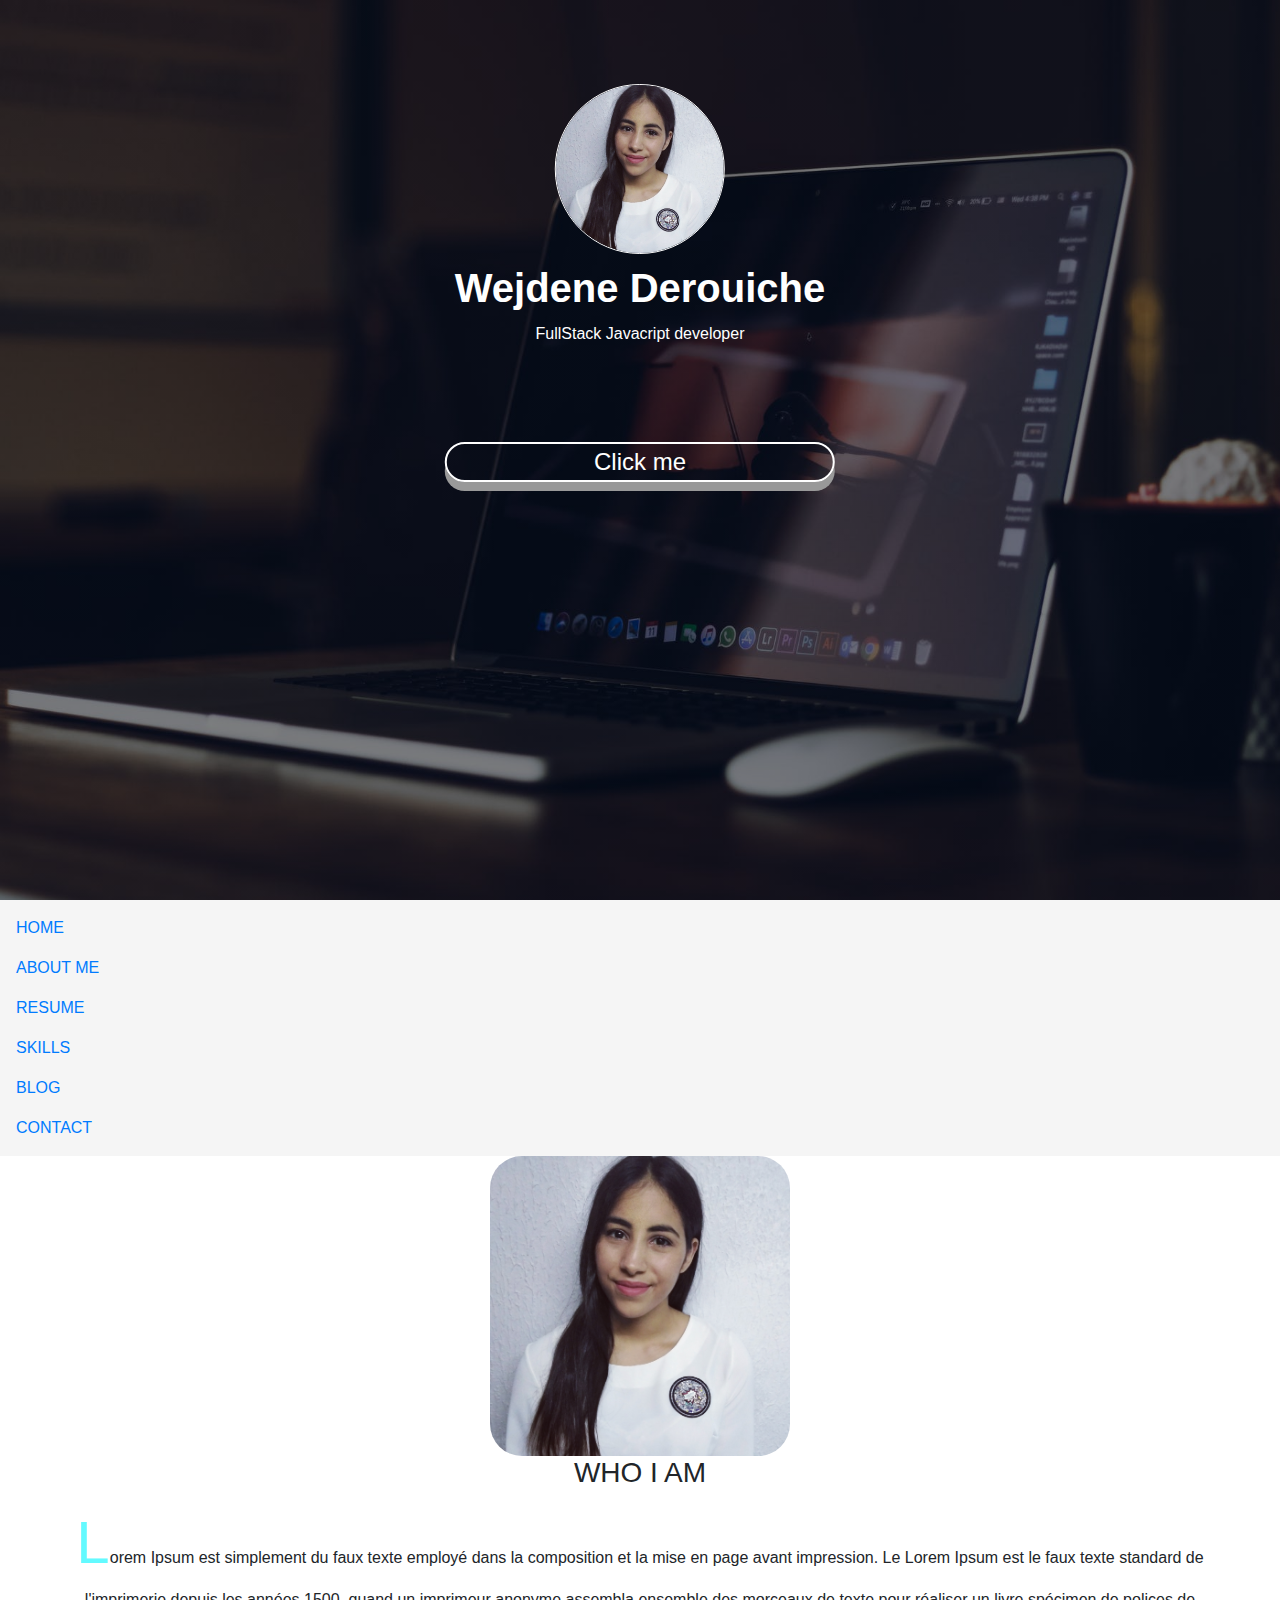
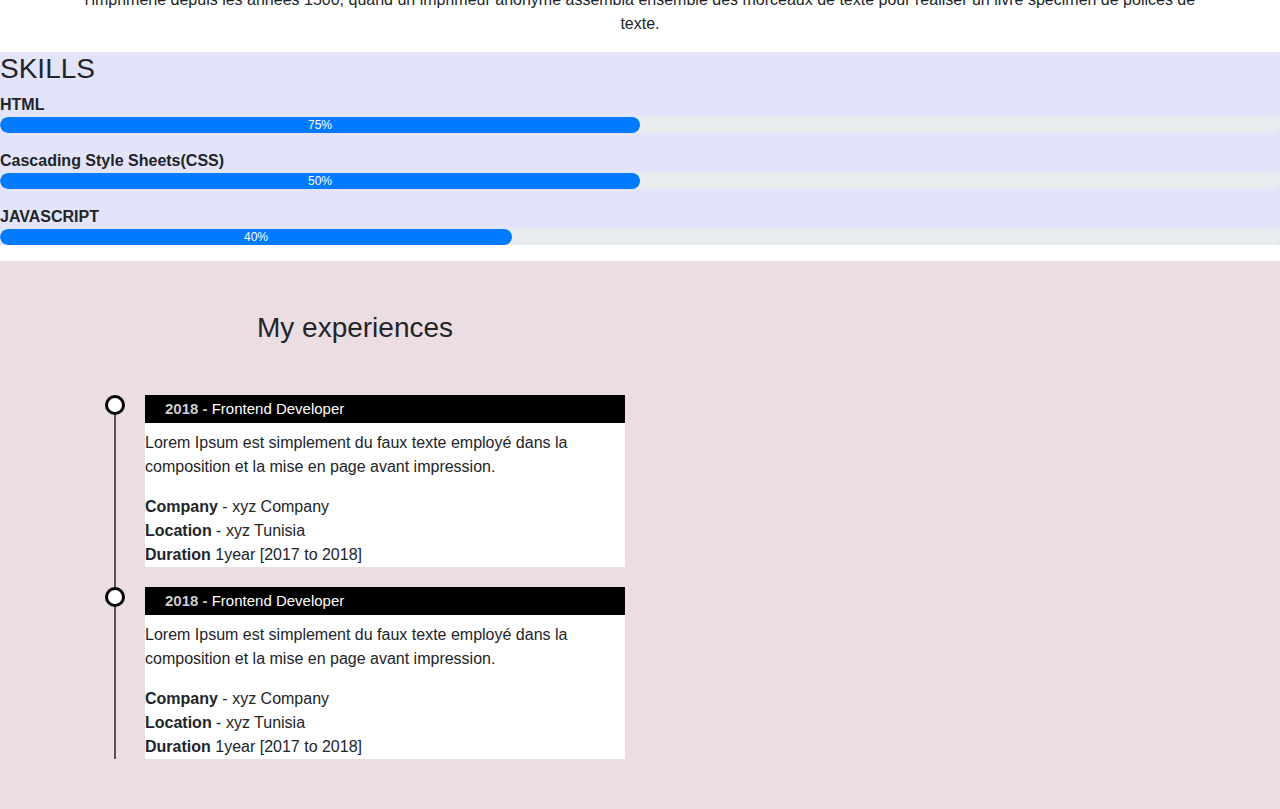
==== index.html @ 1becd013 "rectifying colors" ====
<!DOCTYPE html>
<html>

<head>

    <title>My portfolio</title>
    <link rel="stylesheet" href="styles.css" />
    <link rel="stylesheet" href="https://stackpath.bootstrapcdn.com/bootstrap/4.3.1/css/bootstrap.min.css"
        integrity="sha384-ggOyR0iXCbMQv3Xipma34MD+dH/1fQ784/j6cY/iJTQUOhcWr7x9JvoRxT2MZw1T" crossorigin="anonymous">
    <script src="https://code.jquery.com/jquery-3.3.1.slim.min.js"
        integrity="sha384-q8i/X+965DzO0rT7abK41JStQIAqVgRVzpbzo5smXKp4YfRvH+8abtTE1Pi6jizo"
        crossorigin="anonymous"></script>
    <script src="https://cdnjs.cloudflare.com/ajax/libs/popper.js/1.14.7/umd/popper.min.js"
        integrity="sha384-UO2eT0CpHqdSJQ6hJty5KVphtPhzWj9WO1clHTMGa3JDZwrnQq4sF86dIHNDz0W1"
        crossorigin="anonymous"></script>
    <script src="https://stackpath.bootstrapcdn.com/bootstrap/4.3.1/js/bootstrap.min.js"
        integrity="sha384-JjSmVgyd0p3pXB1rRibZUAYoIIy6OrQ6VrjIEaFf/nJGzIxFDsf4x0xIM+B07jRM"
        crossorigin="anonymous"></script>
    <link rel="stylshher" href="https://stackpath.bootstrapcdn.com/font-awesome/4.7.0/css/font-awesome.min.css">
</head>

<body>
    <section id="header">
        <div class="bg-opacity">
            <div class="content">
                <div class="container text-center">
                    <div class="user-box">
                        <img alt="" src="img/pic.jpg">
                        <h1 style="text-align:center">Wejdene Derouiche</h1>
                        <p style="text-align:center">FullStack Javacript developer</p>
                        <div class="scroll-btn">Click me
                            <div class="scroll-bar"><a href=""> <span> </span> </a></div>
                        </div>
                    </div>
                </div>
            </div>
        </div>
    </section>

    <section id="info-section">
        <div class="nav-bar">
            <nav class="navbar navbar_expand_lg">
                <i class="fa fa-bars"></i>
                <div class="navbar-collapse" id="navbarNav">
                    <ul class="navbar-nav">
                        <li class="nav-item ml_auto">
                            <a class="nav-link" href="#">HOME</a>
                        </li>
                        <li class="nav-item">
                            <a class="nav-link" href="#">ABOUT ME</a>
                        </li>
                        <li class="nav-item">
                            <a class="nav-link" href="#">RESUME</a>
                        </li>
                        <li class="nav-item">
                            <a class="nav-link" href="#">SKILLS</a>
                        </li>
                        <li class="nav-item">
                            <a class="nav-link" href="#">BLOG</a>
                        </li>
                        <li class="navbar-item">
                            <a class="nav-link" href="#">CONTACT</a>
                        </li>
                    </ul>
                </div>
            </nav>
        </div>
        <div class="About container" id="about">
            <div class="row">
                <div class="col-md-9n text-center">
                    <img src="img/pic.jpg" class="profile-img">
                    <h3>WHO I AM</h3>
                    <p id="sp"> Lorem Ipsum est simplement du faux texte employé dans la composition et la mise en page
                        avant impression.
                        Le Lorem Ipsum est le faux texte standard de l'imprimerie depuis les années 1500,
                        quand un imprimeur anonyme assembla ensemble des morceaux de texte pour réaliser un livre
                        spécimen de polices de texte.
                    </p>
                </div>
            </div>
        </div>
    </section>
    <div class="skills-bar">
        <h3>SKILLS</h3>
        <p>HTML</p>
        <div class="progress">
            <div class="progress-bar" style="width: 50%">75%</div>
        </div>
        <p>Cascading Style Sheets(CSS)</p>
        <div class="progress">
            <div class="progress-bar" style="width: 50%">50%</div>
        </div>
        <p>JAVASCRIPT</p>
        <div class="progress">
            <div class="progress-bar" style="width: 40%">40%</div>
        </div>
    </div>
    <div class="resume" id="resume">
        <div class="container">
            <div class="row">
                <div class="col-md-6">
                    <h3 class="text-center">My experiences</h3>
                    <ul class="timeline">
                        <li>
                            <h4><span>2018 - </span>Frontend Developer
                            </h4>
                            <p> Lorem Ipsum est simplement du faux texte employé dans la composition et la mise en page
                                avant impression.</p>
                            <b>Company</b> - xyz Company <br>
                            <b>Location</b> - xyz Tunisia <br>
                            <b>Duration</b> 1year [2017 to 2018]
                        </li>
                        <li>
                            <h4><span>2018 - </span>Frontend Developer</h4>
                            <p> Lorem Ipsum est simplement du faux texte employé dans la composition et la mise en page
                                avant impression.</p>
                            <b>Company</b> - xyz Company <br>
                            <b>Location</b> - xyz Tunisia <br>
                            <b>Duration</b> 1year [2017 to 2018]
                        </li>
                    </ul>
                </div>
            </div>
        </div>
    </div>
</body>

</html>
---- styles.css ----
body{
  margin: 0;
  padding: 0;
  font-family: sans-serif;
}
#header{
height:100vh;
background: linear-gradient(rgba(0,0,0,0.5), rgba(0,0,0,0.5)), url(img/px.jpeg);
background-position: center;
background-size: cover;
background-attachment: fixed;
}
.user-box{
  top: 27%;
  left: 50%;
  transform: translate(-50%, -50%);
  position: absolute;
}
.user-box img{
width: 50%;
height: 50%;
border-radius: 50%;
width: 170px;
border: 0.25px solid #ffffff;
}
.user-box h1{
color: #ffffff;
font-weight: bold;
margin: 10px;
}
.user-box p{
color: #ffffff; 
}
.scroll-btn{
padding: 15px, 25px;
bottom: -80px;
position: relative;
left: 0%;
border: 4px solid #ffffff;
border-radius: 14px;
box-shadow: 0 9px #999;
color: #ffffff;
border: 2px solid #ffffff;
font-size: 24px;
text-align: center;
border-radius: 20px;
}
.about{
  padding-top: 100%;
  padding-bottom: 50%;
}
.profile-img{
  height: 300px;
  border-radius: 32px;
  background-color: #FFE5B4;
}
.nav-bar{
top: 0;
position: sticky;
z-index: 2;
}
.navbar{
  background-color: #F5F5F5;
}
.col-md-9{
  float: left;
}
.nav-bar .fa-bars{
  color: #ffffff;
  font-size: 36px;
}
.skills-bar{
  background: #E3E4FA;
}
.skills-bar p{
margin-bottom: 0px;
font-weight: 600;
}
.progress{
border-radius: 16px !important;
margin-bottom: 16px;
}
.progress-bar{
border-radius: 16px;
float: left;
}
#sp::first-letter{
color: #63FAFF;
font-weight: italic;
font-size: 60px;
}
.skills-bar p:hover{
color: #C6AEC7;
}
.resume{
  padding: 50px;
  padding-bottom: 30px;
  background: #EBDDE2;
}
.resume h3{
  margin-bottom: 50px;E9CFEC
}
.resume h3:hover{
  color: #999;
}
.timeline{
  list-style-type: none;
  position: relative;
}
.timeline:before
{
  content: '';
  background: #555;
  display: inline-block;
  position: absolute;
  left: 29px;
  width: 2px;
  height: 100%;
  z-index: 1;
}
.timeline li{
  margin-top: 20px;
  margin-bottom: 20px;
  margin-left: 20px;
  background: #fff;
}
.timeline li h4{
 background: #000;
 padding: 5px 0 5px 20px;
 color: #fff;
 font-size: 15px;
}
.timeline li h4 span{
  font-weight: bold;
  color:  #ccc;
}
.timeline li:before{
  content: '';
  background: #fff;
  display: inline-block;
  position: absolute;
  border-radius: 50px;
  border: 3px solid #000;
  left: 20px;
  height: 20px;
  width: 20px;
  z-index: 1;
}
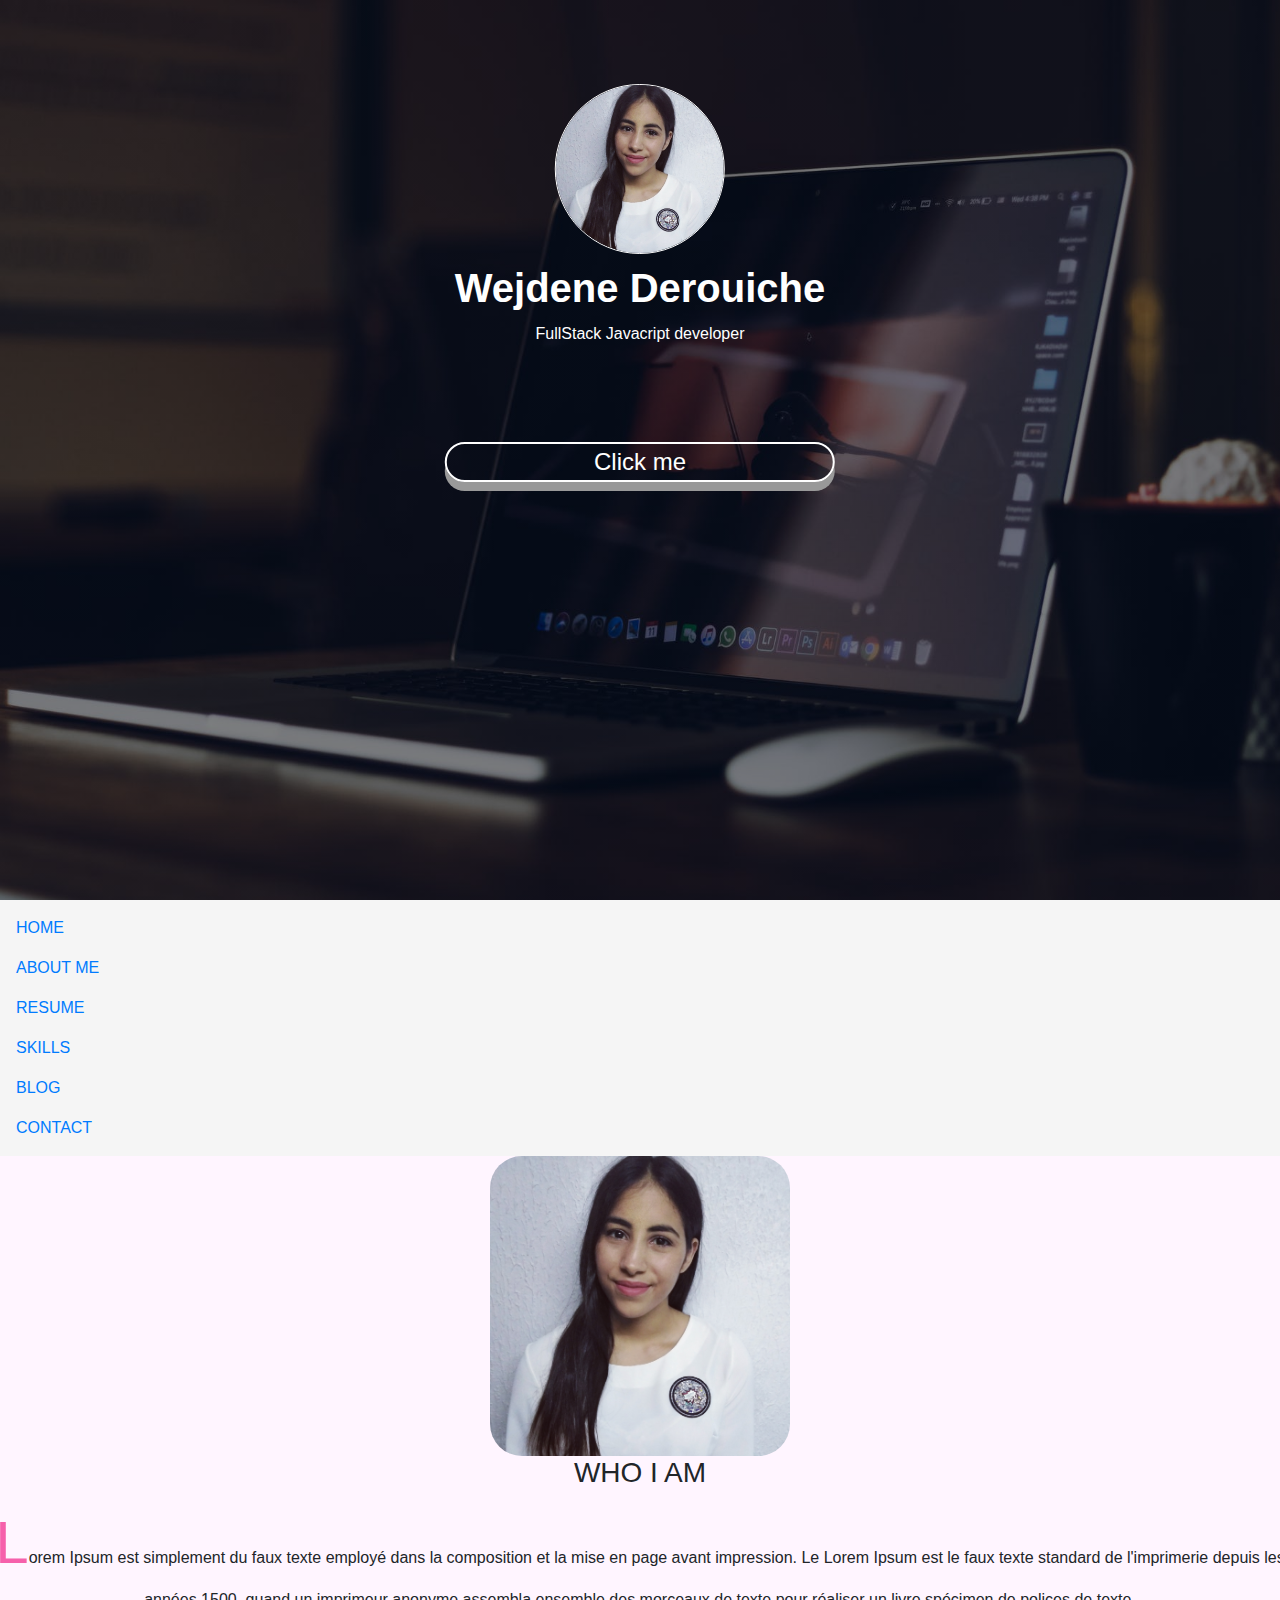
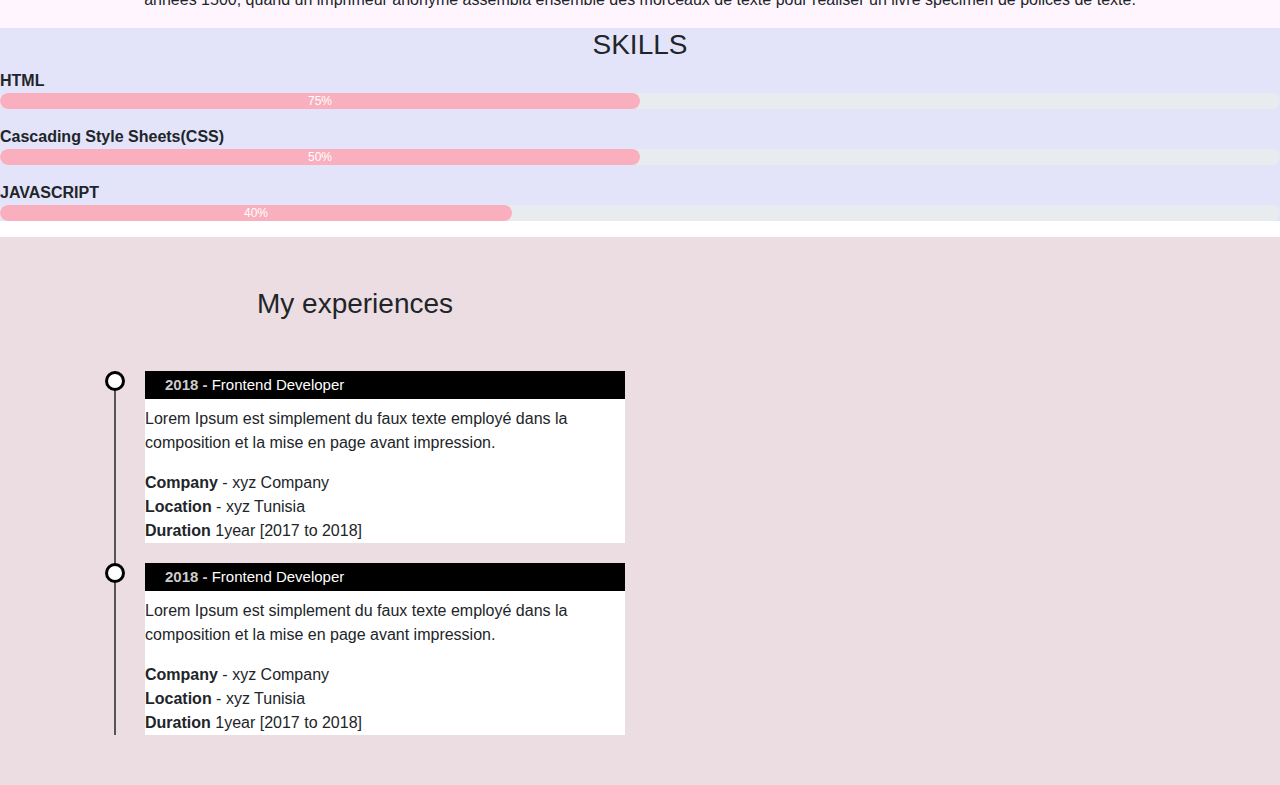
==== commit e6dcce11: "Design" ====
--- a/index.html
+++ b/index.html
@@ -65,7 +65,7 @@
                 </div>
             </nav>
         </div>
-        <div class="About container" id="about">
+        <div class="about-container" id="about">
             <div class="row">
                 <div class="col-md-9n text-center">
                     <img src="img/pic.jpg" class="profile-img">
@@ -81,7 +81,7 @@
         </div>
     </section>
     <div class="skills-bar">
-        <h3>SKILLS</h3>
+        <h3 class="text-center">SKILLS</h3>
         <p>HTML</p>
         <div class="progress">
             <div class="progress-bar" style="width: 50%">75%</div>
--- a/styles.css
+++ b/styles.css
@@ -83,9 +83,10 @@
 .progress-bar{
 border-radius: 16px;
 float: left;
+background: #FAAFBE !important;
 }
 #sp::first-letter{
-color: #63FAFF;
+color: #F660AB;
 font-weight: italic;
 font-size: 60px;
 }
@@ -98,10 +99,10 @@
   background: #EBDDE2;
 }
 .resume h3{
-  margin-bottom: 50px;E9CFEC
+  margin-bottom: 50px;
 }
 .resume h3:hover{
-  color: #999;
+  color: #C6AEC7;
 }
 .timeline{
   list-style-type: none;
@@ -145,4 +146,10 @@
   height: 20px;
   width: 20px;
   z-index: 1;
+}
+.about-container{
+  background-color: #FFF5FF;
+}
+.skills-bar h3:hover{
+color: #C6AEC7;
 }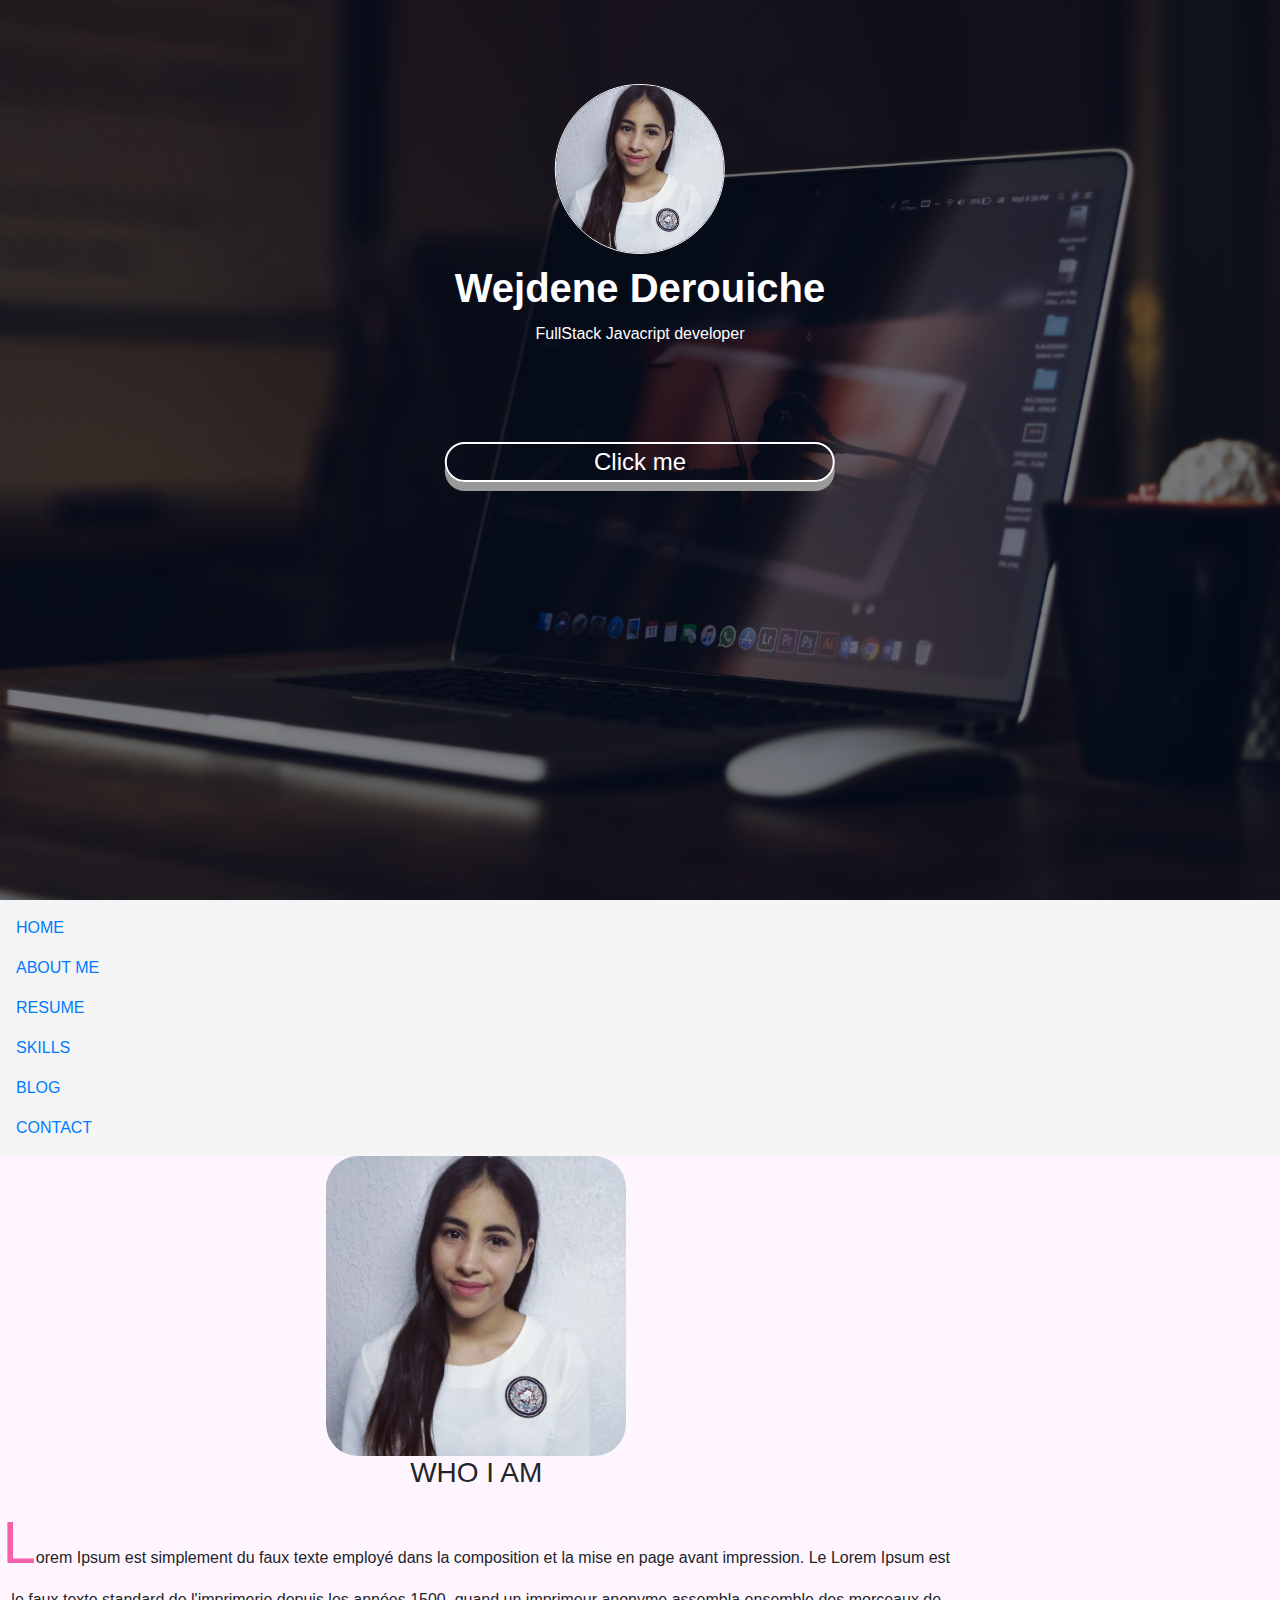
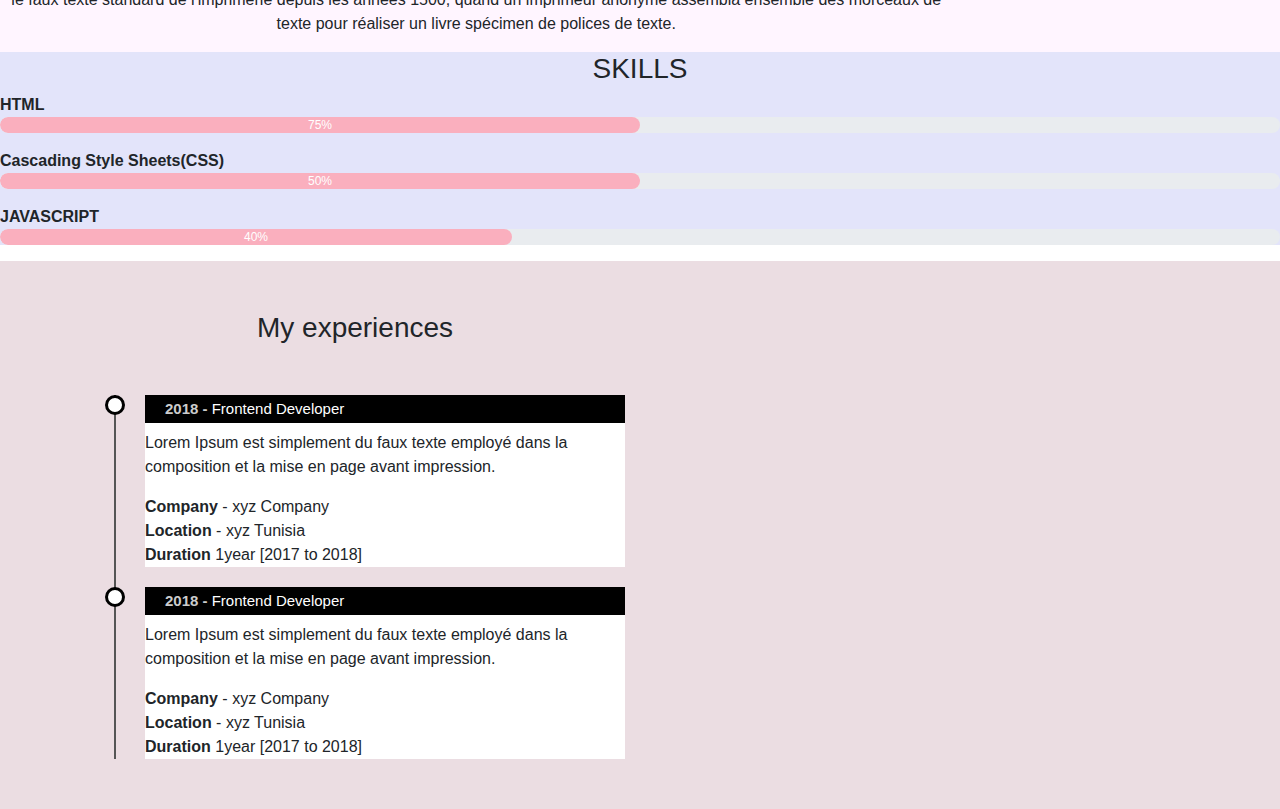
==== commit 569e39ea: "fonts" ====
--- a/index.html
+++ b/index.html
@@ -67,7 +67,7 @@
         </div>
         <div class="about-container" id="about">
             <div class="row">
-                <div class="col-md-9n text-center">
+                <div class="col-md-9 text-center">
                     <img src="img/pic.jpg" class="profile-img">
                     <h3>WHO I AM</h3>
                     <p id="sp"> Lorem Ipsum est simplement du faux texte employé dans la composition et la mise en page
--- a/styles.css
+++ b/styles.css
@@ -1,7 +1,7 @@
 body{
   margin: 0;
   padding: 0;
-  font-family: sans-serif;
+  font-family: monospace;
 }
 #header{
 height:100vh;
@@ -152,4 +152,7 @@
 }
 .skills-bar h3:hover{
 color: #C6AEC7;
+}
+.col-md-9 h3:hover{
+color: #C6AEC7;
 }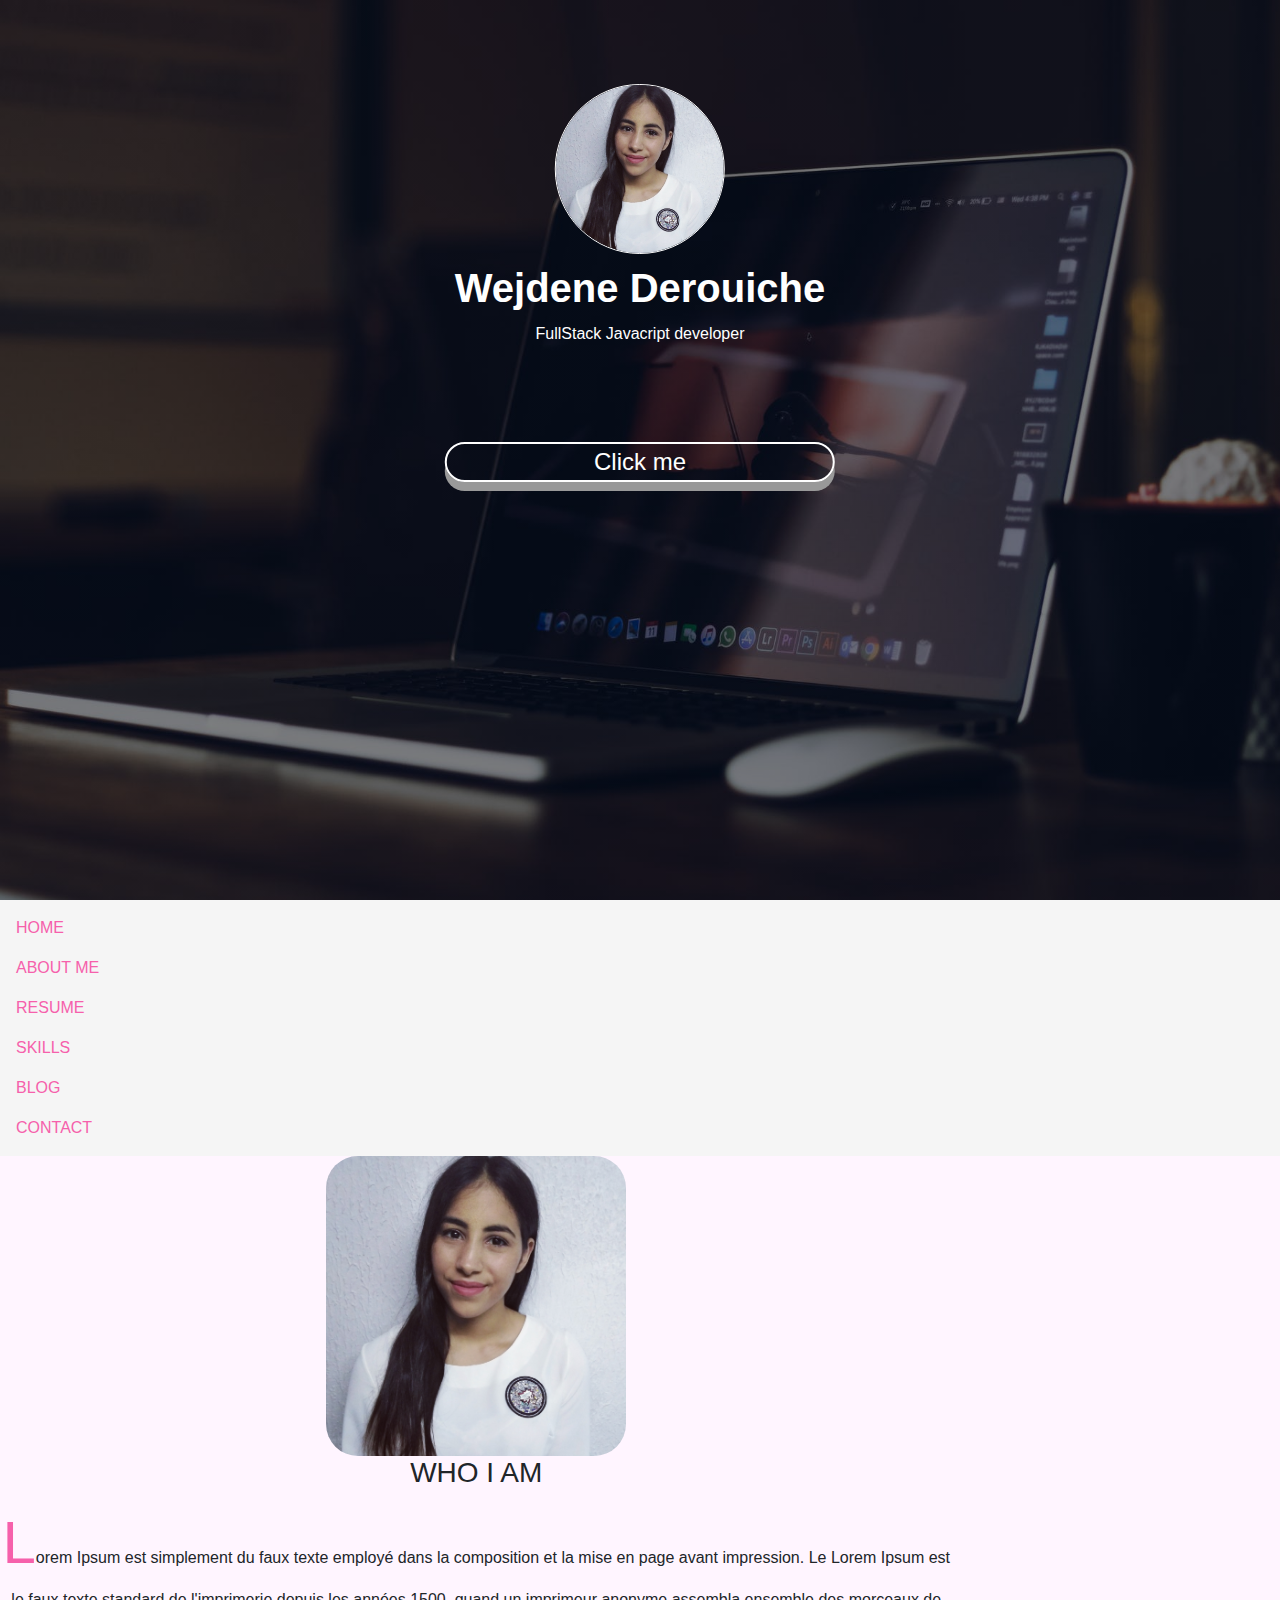
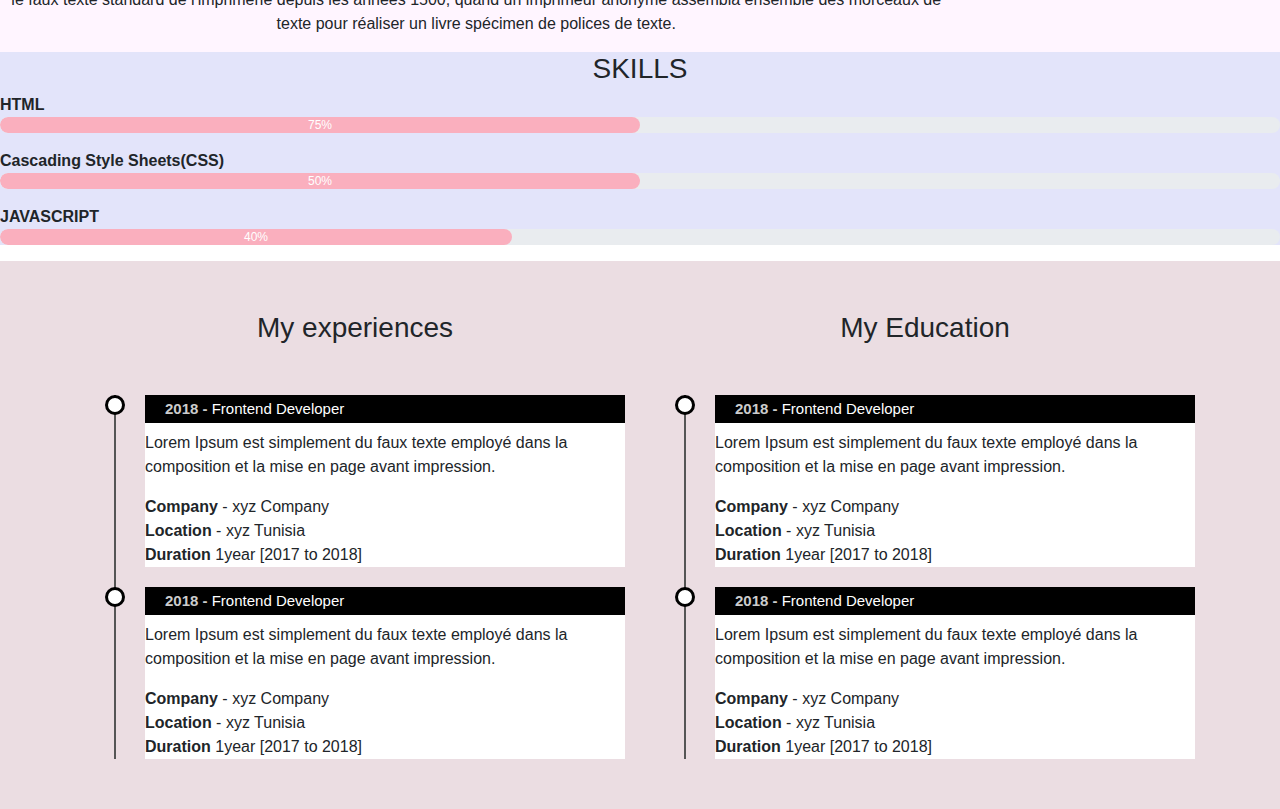
==== commit 5edb1554: "education" ====
--- a/index.html
+++ b/index.html
@@ -5,17 +5,10 @@
 
     <title>My portfolio</title>
     <link rel="stylesheet" href="styles.css" />
-    <link rel="stylesheet" href="https://stackpath.bootstrapcdn.com/bootstrap/4.3.1/css/bootstrap.min.css"
-        integrity="sha384-ggOyR0iXCbMQv3Xipma34MD+dH/1fQ784/j6cY/iJTQUOhcWr7x9JvoRxT2MZw1T" crossorigin="anonymous">
-    <script src="https://code.jquery.com/jquery-3.3.1.slim.min.js"
-        integrity="sha384-q8i/X+965DzO0rT7abK41JStQIAqVgRVzpbzo5smXKp4YfRvH+8abtTE1Pi6jizo"
-        crossorigin="anonymous"></script>
-    <script src="https://cdnjs.cloudflare.com/ajax/libs/popper.js/1.14.7/umd/popper.min.js"
-        integrity="sha384-UO2eT0CpHqdSJQ6hJty5KVphtPhzWj9WO1clHTMGa3JDZwrnQq4sF86dIHNDz0W1"
-        crossorigin="anonymous"></script>
-    <script src="https://stackpath.bootstrapcdn.com/bootstrap/4.3.1/js/bootstrap.min.js"
-        integrity="sha384-JjSmVgyd0p3pXB1rRibZUAYoIIy6OrQ6VrjIEaFf/nJGzIxFDsf4x0xIM+B07jRM"
-        crossorigin="anonymous"></script>
+    <link rel="stylesheet" href="https://stackpath.bootstrapcdn.com/bootstrap/4.3.1/css/bootstrap.min.css" integrity="sha384-ggOyR0iXCbMQv3Xipma34MD+dH/1fQ784/j6cY/iJTQUOhcWr7x9JvoRxT2MZw1T" crossorigin="anonymous">
+    <script src="https://code.jquery.com/jquery-3.3.1.slim.min.js" integrity="sha384-q8i/X+965DzO0rT7abK41JStQIAqVgRVzpbzo5smXKp4YfRvH+8abtTE1Pi6jizo" crossorigin="anonymous"></script>
+    <script src="https://cdnjs.cloudflare.com/ajax/libs/popper.js/1.14.7/umd/popper.min.js" integrity="sha384-UO2eT0CpHqdSJQ6hJty5KVphtPhzWj9WO1clHTMGa3JDZwrnQq4sF86dIHNDz0W1" crossorigin="anonymous"></script>
+    <script src="https://stackpath.bootstrapcdn.com/bootstrap/4.3.1/js/bootstrap.min.js" integrity="sha384-JjSmVgyd0p3pXB1rRibZUAYoIIy6OrQ6VrjIEaFf/nJGzIxFDsf4x0xIM+B07jRM" crossorigin="anonymous"></script>
     <link rel="stylshher" href="https://stackpath.bootstrapcdn.com/font-awesome/4.7.0/css/font-awesome.min.css">
 </head>
 
@@ -29,7 +22,9 @@
                         <h1 style="text-align:center">Wejdene Derouiche</h1>
                         <p style="text-align:center">FullStack Javacript developer</p>
                         <div class="scroll-btn">Click me
-                            <div class="scroll-bar"><a href=""> <span> </span> </a></div>
+                            <div class="scroll-bar">
+                                <a href=""> <span> </span> </a>
+                            </div>
                         </div>
                     </div>
                 </div>
@@ -70,11 +65,8 @@
                 <div class="col-md-9 text-center">
                     <img src="img/pic.jpg" class="profile-img">
                     <h3>WHO I AM</h3>
-                    <p id="sp"> Lorem Ipsum est simplement du faux texte employé dans la composition et la mise en page
-                        avant impression.
-                        Le Lorem Ipsum est le faux texte standard de l'imprimerie depuis les années 1500,
-                        quand un imprimeur anonyme assembla ensemble des morceaux de texte pour réaliser un livre
-                        spécimen de polices de texte.
+                    <p id="sp"> Lorem Ipsum est simplement du faux texte employé dans la composition et la mise en page avant impression. Le Lorem Ipsum est le faux texte standard de l'imprimerie depuis les années 1500, quand un imprimeur anonyme assembla ensemble
+                        des morceaux de texte pour réaliser un livre spécimen de polices de texte.
                     </p>
                 </div>
             </div>
@@ -104,16 +96,34 @@
                         <li>
                             <h4><span>2018 - </span>Frontend Developer
                             </h4>
-                            <p> Lorem Ipsum est simplement du faux texte employé dans la composition et la mise en page
-                                avant impression.</p>
+                            <p> Lorem Ipsum est simplement du faux texte employé dans la composition et la mise en page avant impression.</p>
                             <b>Company</b> - xyz Company <br>
                             <b>Location</b> - xyz Tunisia <br>
                             <b>Duration</b> 1year [2017 to 2018]
                         </li>
                         <li>
                             <h4><span>2018 - </span>Frontend Developer</h4>
-                            <p> Lorem Ipsum est simplement du faux texte employé dans la composition et la mise en page
-                                avant impression.</p>
+                            <p> Lorem Ipsum est simplement du faux texte employé dans la composition et la mise en page avant impression.</p>
+                            <b>Company</b> - xyz Company <br>
+                            <b>Location</b> - xyz Tunisia <br>
+                            <b>Duration</b> 1year [2017 to 2018]
+                        </li>
+                    </ul>
+                </div>
+                <div class="col-md-6">
+                    <h3 class="text-center">My Education</h3>
+                    <ul class="timeline">
+                        <li>
+                            <h4><span>2018 - </span>Frontend Developer
+                            </h4>
+                            <p> Lorem Ipsum est simplement du faux texte employé dans la composition et la mise en page avant impression.</p>
+                            <b>Company</b> - xyz Company <br>
+                            <b>Location</b> - xyz Tunisia <br>
+                            <b>Duration</b> 1year [2017 to 2018]
+                        </li>
+                        <li>
+                            <h4><span>2018 - </span>Frontend Developer</h4>
+                            <p> Lorem Ipsum est simplement du faux texte employé dans la composition et la mise en page avant impression.</p>
                             <b>Company</b> - xyz Company <br>
                             <b>Location</b> - xyz Tunisia <br>
                             <b>Duration</b> 1year [2017 to 2018]
@@ -123,6 +133,8 @@
             </div>
         </div>
     </div>
+
+
 </body>
 
 </html>--- a/styles.css
+++ b/styles.css
@@ -2,6 +2,9 @@
   margin: 0;
   padding: 0;
   font-family: monospace;
+}
+.nav-link{
+  color: #F660AB;
 }
 #header{
 height:100vh;
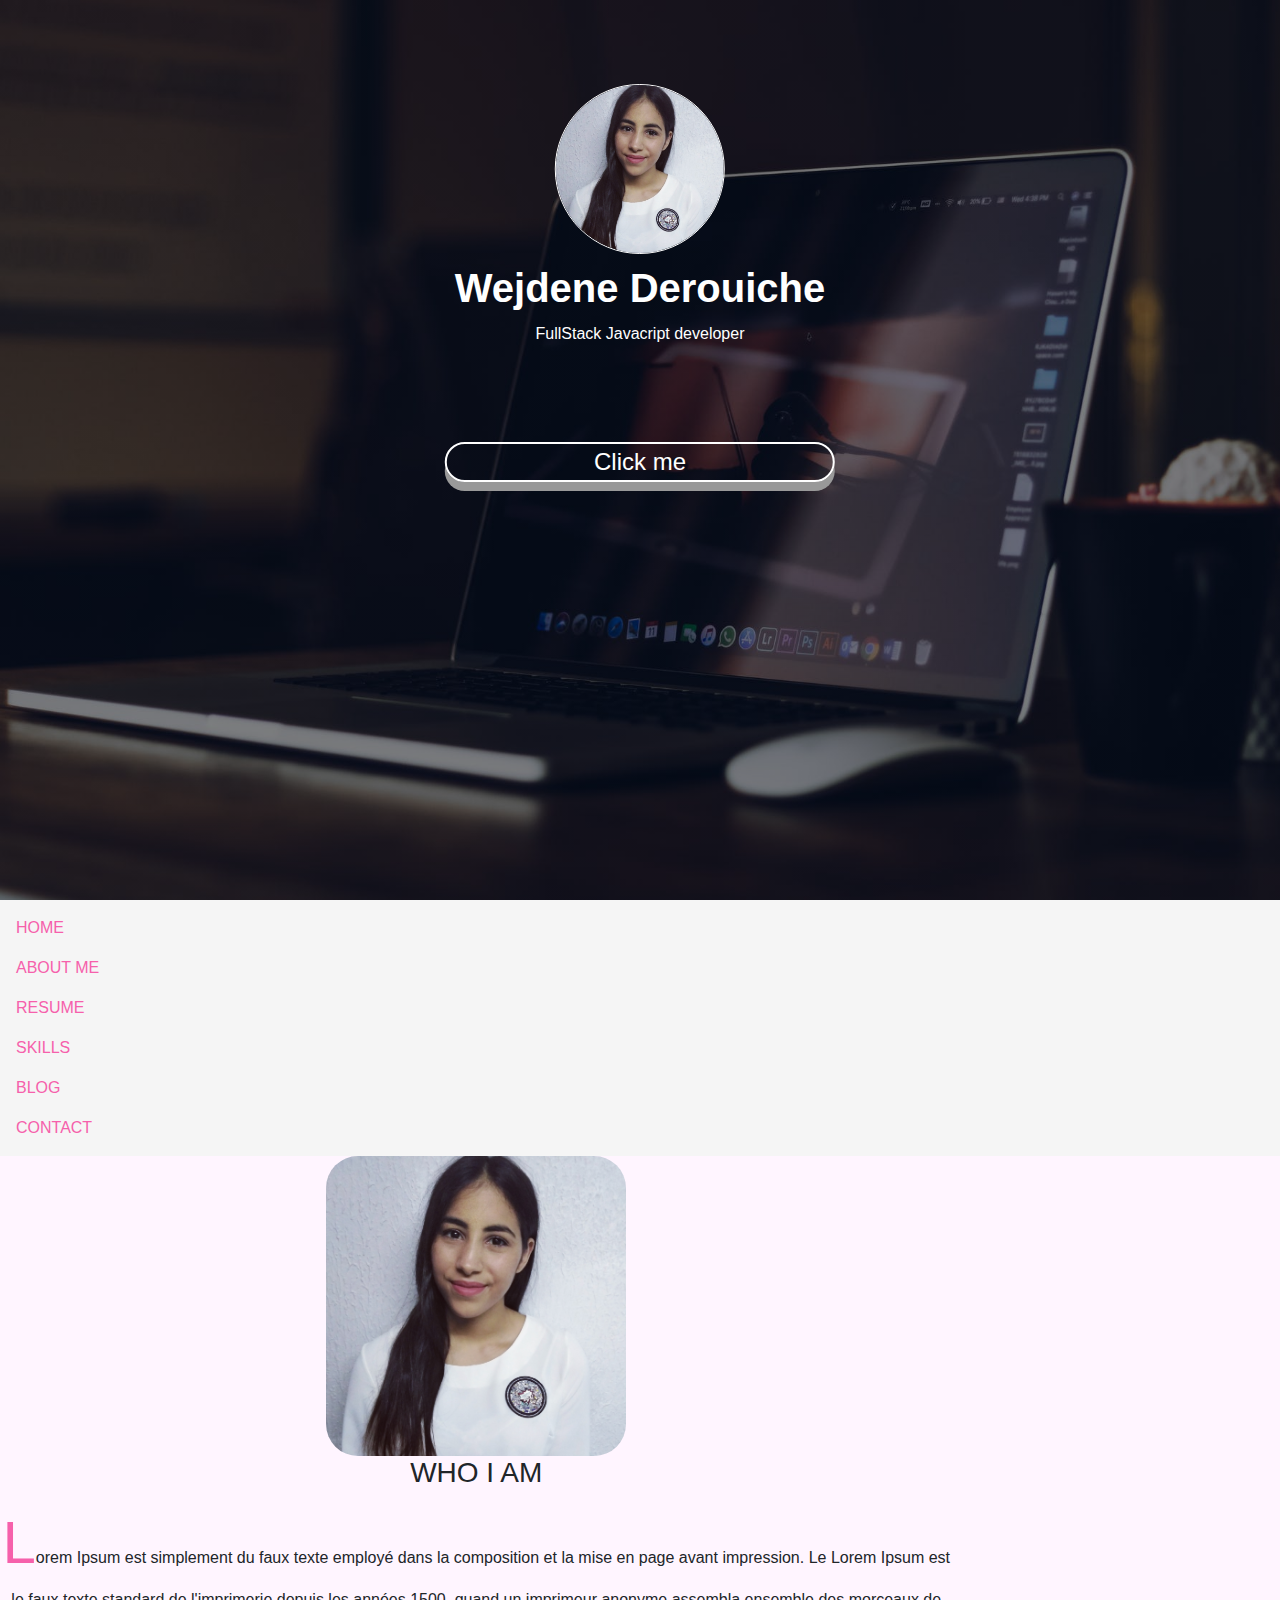
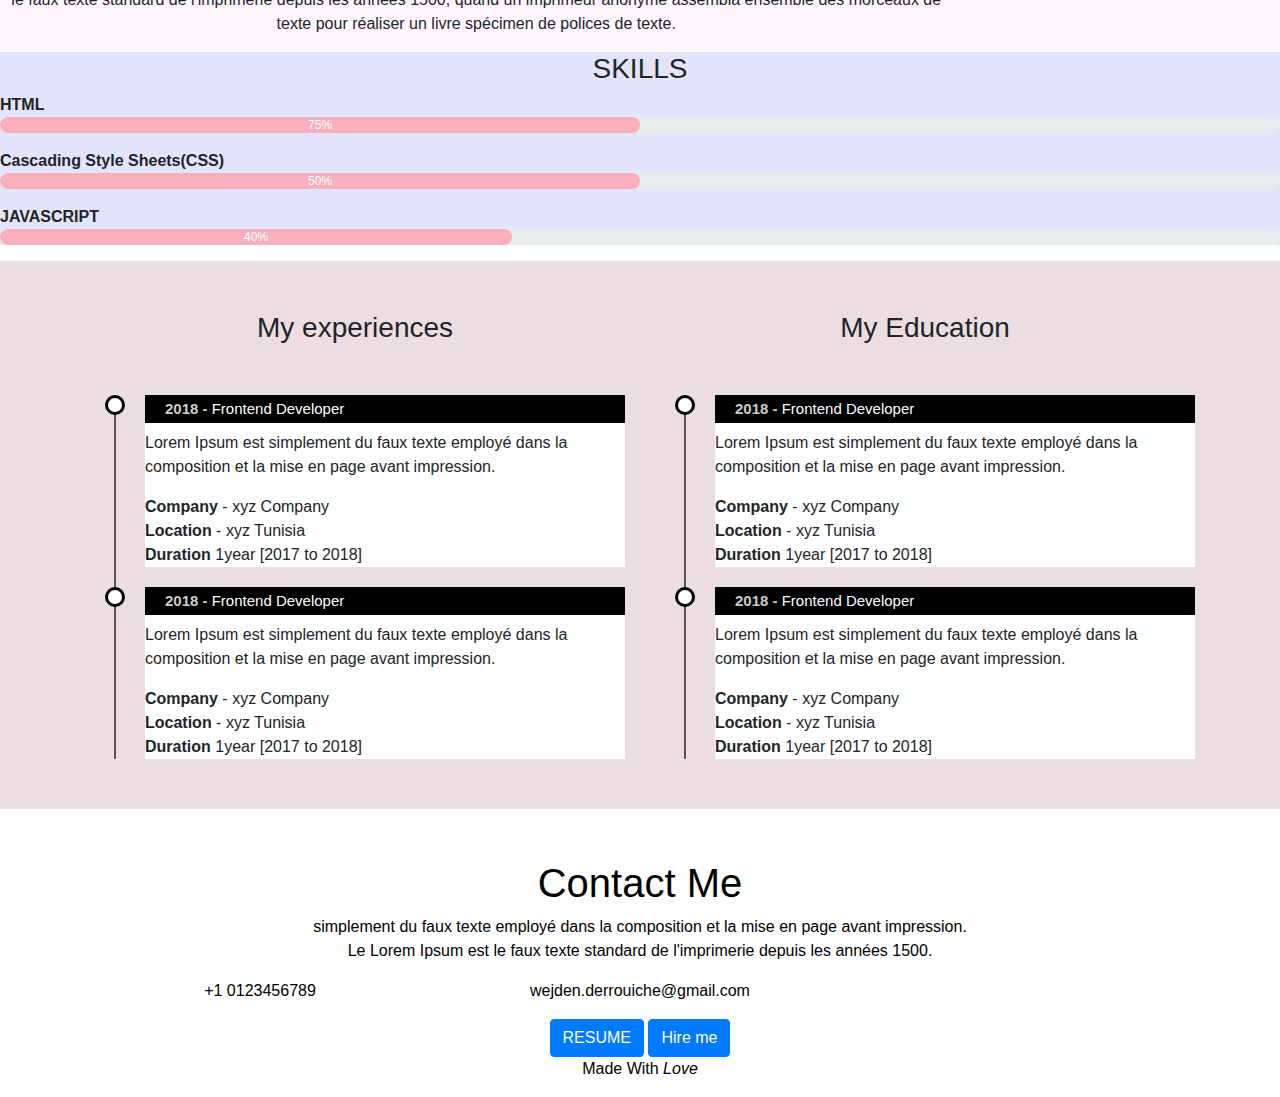
==== commit 291b2e63: "contact" ====
--- a/index.html
+++ b/index.html
@@ -10,6 +10,7 @@
     <script src="https://cdnjs.cloudflare.com/ajax/libs/popper.js/1.14.7/umd/popper.min.js" integrity="sha384-UO2eT0CpHqdSJQ6hJty5KVphtPhzWj9WO1clHTMGa3JDZwrnQq4sF86dIHNDz0W1" crossorigin="anonymous"></script>
     <script src="https://stackpath.bootstrapcdn.com/bootstrap/4.3.1/js/bootstrap.min.js" integrity="sha384-JjSmVgyd0p3pXB1rRibZUAYoIIy6OrQ6VrjIEaFf/nJGzIxFDsf4x0xIM+B07jRM" crossorigin="anonymous"></script>
     <link rel="stylshher" href="https://stackpath.bootstrapcdn.com/font-awesome/4.7.0/css/font-awesome.min.css">
+    <link rel="stylesheet" href="/your-path-to-fontawesome/css/all.css">
 </head>
 
 <body>
@@ -39,16 +40,16 @@
                 <div class="navbar-collapse" id="navbarNav">
                     <ul class="navbar-nav">
                         <li class="nav-item ml_auto">
-                            <a class="nav-link" href="#">HOME</a>
+                            <a class="nav-link" href="#top">HOME</a>
                         </li>
                         <li class="nav-item">
-                            <a class="nav-link" href="#">ABOUT ME</a>
+                            <a class="nav-link" href="#about">ABOUT ME</a>
                         </li>
                         <li class="nav-item">
-                            <a class="nav-link" href="#">RESUME</a>
+                            <a class="nav-link" href="#resume">RESUME</a>
                         </li>
                         <li class="nav-item">
-                            <a class="nav-link" href="#">SKILLS</a>
+                            <a class="nav-link" href="#skills">SKILLS</a>
                         </li>
                         <li class="nav-item">
                             <a class="nav-link" href="#">BLOG</a>
@@ -72,67 +73,95 @@
             </div>
         </div>
     </section>
-    <div class="skills-bar">
-        <h3 class="text-center">SKILLS</h3>
-        <p>HTML</p>
-        <div class="progress">
-            <div class="progress-bar" style="width: 50%">75%</div>
+    <section>
+        <div class="skills-bar" id="skills">
+            <h3 class="text-center">SKILLS</h3>
+            <p>HTML</p>
+            <div class="progress">
+                <div class="progress-bar" style="width: 50%">75%</div>
+            </div>
+            <p>Cascading Style Sheets(CSS)</p>
+            <div class="progress">
+                <div class="progress-bar" style="width: 50%">50%</div>
+            </div>
+            <p>JAVASCRIPT</p>
+            <div class="progress">
+                <div class="progress-bar" style="width: 40%">40%</div>
+            </div>
         </div>
-        <p>Cascading Style Sheets(CSS)</p>
-        <div class="progress">
-            <div class="progress-bar" style="width: 50%">50%</div>
-        </div>
-        <p>JAVASCRIPT</p>
-        <div class="progress">
-            <div class="progress-bar" style="width: 40%">40%</div>
-        </div>
-    </div>
-    <div class="resume" id="resume">
-        <div class="container">
-            <div class="row">
-                <div class="col-md-6">
-                    <h3 class="text-center">My experiences</h3>
-                    <ul class="timeline">
-                        <li>
-                            <h4><span>2018 - </span>Frontend Developer
-                            </h4>
-                            <p> Lorem Ipsum est simplement du faux texte employé dans la composition et la mise en page avant impression.</p>
-                            <b>Company</b> - xyz Company <br>
-                            <b>Location</b> - xyz Tunisia <br>
-                            <b>Duration</b> 1year [2017 to 2018]
-                        </li>
-                        <li>
-                            <h4><span>2018 - </span>Frontend Developer</h4>
-                            <p> Lorem Ipsum est simplement du faux texte employé dans la composition et la mise en page avant impression.</p>
-                            <b>Company</b> - xyz Company <br>
-                            <b>Location</b> - xyz Tunisia <br>
-                            <b>Duration</b> 1year [2017 to 2018]
-                        </li>
-                    </ul>
-                </div>
-                <div class="col-md-6">
-                    <h3 class="text-center">My Education</h3>
-                    <ul class="timeline">
-                        <li>
-                            <h4><span>2018 - </span>Frontend Developer
-                            </h4>
-                            <p> Lorem Ipsum est simplement du faux texte employé dans la composition et la mise en page avant impression.</p>
-                            <b>Company</b> - xyz Company <br>
-                            <b>Location</b> - xyz Tunisia <br>
-                            <b>Duration</b> 1year [2017 to 2018]
-                        </li>
-                        <li>
-                            <h4><span>2018 - </span>Frontend Developer</h4>
-                            <p> Lorem Ipsum est simplement du faux texte employé dans la composition et la mise en page avant impression.</p>
-                            <b>Company</b> - xyz Company <br>
-                            <b>Location</b> - xyz Tunisia <br>
-                            <b>Duration</b> 1year [2017 to 2018]
-                        </li>
-                    </ul>
+        <div class="resume" id="resume">
+            <div class="container">
+                <div class="row">
+                    <div class="col-md-6">
+                        <h3 class="text-center">My experiences</h3>
+                        <ul class="timeline">
+                            <li>
+                                <h4><span>2018 - </span>Frontend Developer
+                                </h4>
+                                <p> Lorem Ipsum est simplement du faux texte employé dans la composition et la mise en page avant impression.</p>
+                                <b>Company</b> - xyz Company <br>
+                                <b>Location</b> - xyz Tunisia <br>
+                                <b>Duration</b> 1year [2017 to 2018]
+                            </li>
+                            <li>
+                                <h4><span>2018 - </span>Frontend Developer</h4>
+                                <p> Lorem Ipsum est simplement du faux texte employé dans la composition et la mise en page avant impression.</p>
+                                <b>Company</b> - xyz Company <br>
+                                <b>Location</b> - xyz Tunisia <br>
+                                <b>Duration</b> 1year [2017 to 2018]
+                            </li>
+                        </ul>
+                    </div>
+                    <div class="col-md-6">
+                        <h3 class="text-center">My Education</h3>
+                        <ul class="timeline">
+                            <li>
+                                <h4><span>2018 - </span>Frontend Developer
+                                </h4>
+                                <p> Lorem Ipsum est simplement du faux texte employé dans la composition et la mise en page avant impression.</p>
+                                <b>Company</b> - xyz Company <br>
+                                <b>Location</b> - xyz Tunisia <br>
+                                <b>Duration</b> 1year [2017 to 2018]
+                            </li>
+                            <li>
+                                <h4><span>2018 - </span>Frontend Developer</h4>
+                                <p> Lorem Ipsum est simplement du faux texte employé dans la composition et la mise en page avant impression.</p>
+                                <b>Company</b> - xyz Company <br>
+                                <b>Location</b> - xyz Tunisia <br>
+                                <b>Duration</b> 1year [2017 to 2018]
+                            </li>
+                        </ul>
+                    </div>
                 </div>
             </div>
         </div>
-    </div>
+        <div class="contact" id="contact">
+            <div class="container text-center">
+                <h1>Contact Me</h1>
+                <p class="text_center">
+                    simplement du faux texte employé dans la composition et la mise en page avant impression.<br> Le Lorem Ipsum est le faux texte standard de l'imprimerie depuis les années 1500.
+                </p>
+                <div class="row">
+                    <div class="col-md-4">
+                        <i class="fa fa-phone"></i>
+                        <p>+1 0123456789</p>
+                    </div>
+                    <div class="col-md-4">
+                        <i class="fa fa-envlop"></i>
+                        <p>wejden.derrouiche@gmail.com</p>
+                    </div>
+                </div>
+                <button type="button" class="btn btn-primary">
+                <i class="fa fa-download"></i>RESUME</button>
+                <button type="button" class="btn btn-primary">
+                <i class="fa fa-rocket"></i>Hire me</button>
+                <div class="footer text-center">
+                <p> Made With <i>Love</i> <i class="fas fa-code"></i></i> </p>
+                </div>
+                </div>
+                </div>
+
+    </section>
 
 
 </body>
--- a/styles.css
+++ b/styles.css
@@ -1,161 +1,200 @@
-body{
-  margin: 0;
-  padding: 0;
-  font-family: monospace;
-}
-.nav-link{
-  color: #F660AB;
-}
-#header{
-height:100vh;
-background: linear-gradient(rgba(0,0,0,0.5), rgba(0,0,0,0.5)), url(img/px.jpeg);
-background-position: center;
-background-size: cover;
-background-attachment: fixed;
-}
-.user-box{
-  top: 27%;
-  left: 50%;
-  transform: translate(-50%, -50%);
-  position: absolute;
-}
-.user-box img{
-width: 50%;
-height: 50%;
-border-radius: 50%;
-width: 170px;
-border: 0.25px solid #ffffff;
-}
-.user-box h1{
-color: #ffffff;
-font-weight: bold;
-margin: 10px;
-}
-.user-box p{
-color: #ffffff; 
-}
-.scroll-btn{
-padding: 15px, 25px;
-bottom: -80px;
-position: relative;
-left: 0%;
-border: 4px solid #ffffff;
-border-radius: 14px;
-box-shadow: 0 9px #999;
-color: #ffffff;
-border: 2px solid #ffffff;
-font-size: 24px;
-text-align: center;
-border-radius: 20px;
-}
-.about{
-  padding-top: 100%;
-  padding-bottom: 50%;
-}
-.profile-img{
-  height: 300px;
-  border-radius: 32px;
-  background-color: #FFE5B4;
-}
-.nav-bar{
-top: 0;
-position: sticky;
-z-index: 2;
-}
-.navbar{
-  background-color: #F5F5F5;
-}
-.col-md-9{
-  float: left;
-}
-.nav-bar .fa-bars{
-  color: #ffffff;
-  font-size: 36px;
-}
-.skills-bar{
-  background: #E3E4FA;
-}
-.skills-bar p{
-margin-bottom: 0px;
-font-weight: 600;
-}
-.progress{
-border-radius: 16px !important;
-margin-bottom: 16px;
-}
-.progress-bar{
-border-radius: 16px;
-float: left;
-background: #FAAFBE !important;
-}
-#sp::first-letter{
-color: #F660AB;
-font-weight: italic;
-font-size: 60px;
-}
-.skills-bar p:hover{
-color: #C6AEC7;
-}
-.resume{
-  padding: 50px;
-  padding-bottom: 30px;
-  background: #EBDDE2;
-}
-.resume h3{
-  margin-bottom: 50px;
-}
-.resume h3:hover{
-  color: #C6AEC7;
-}
-.timeline{
-  list-style-type: none;
-  position: relative;
-}
-.timeline:before
-{
-  content: '';
-  background: #555;
-  display: inline-block;
-  position: absolute;
-  left: 29px;
-  width: 2px;
-  height: 100%;
-  z-index: 1;
-}
-.timeline li{
-  margin-top: 20px;
-  margin-bottom: 20px;
-  margin-left: 20px;
-  background: #fff;
-}
-.timeline li h4{
- background: #000;
- padding: 5px 0 5px 20px;
- color: #fff;
- font-size: 15px;
-}
-.timeline li h4 span{
-  font-weight: bold;
-  color:  #ccc;
-}
-.timeline li:before{
-  content: '';
-  background: #fff;
-  display: inline-block;
-  position: absolute;
-  border-radius: 50px;
-  border: 3px solid #000;
-  left: 20px;
-  height: 20px;
-  width: 20px;
-  z-index: 1;
-}
-.about-container{
-  background-color: #FFF5FF;
-}
-.skills-bar h3:hover{
-color: #C6AEC7;
-}
-.col-md-9 h3:hover{
-color: #C6AEC7;
+body {
+    margin: 0;
+    padding: 0;
+    font-family: monospace;
+}
+
+.nav-link {
+    color: #F660AB;
+}
+
+#header {
+    height: 100vh;
+    background: linear-gradient(rgba(0, 0, 0, 0.5), rgba(0, 0, 0, 0.5)), url(img/px.jpeg);
+    background-position: center;
+    background-size: cover;
+    background-attachment: fixed;
+}
+
+.user-box {
+    top: 27%;
+    left: 50%;
+    transform: translate(-50%, -50%);
+    position: absolute;
+}
+
+.user-box img {
+    width: 50%;
+    height: 50%;
+    border-radius: 50%;
+    width: 170px;
+    border: 0.25px solid #ffffff;
+}
+
+.user-box h1 {
+    color: #ffffff;
+    font-weight: bold;
+    margin: 10px;
+}
+
+.user-box p {
+    color: #ffffff;
+}
+
+.scroll-btn {
+    padding: 15px, 25px;
+    bottom: -80px;
+    position: relative;
+    left: 0%;
+    border: 4px solid #ffffff;
+    border-radius: 14px;
+    box-shadow: 0 9px #999;
+    color: #ffffff;
+    border: 2px solid #ffffff;
+    font-size: 24px;
+    text-align: center;
+    border-radius: 20px;
+}
+
+.about {
+    padding-top: 100%;
+    padding-bottom: 50%;
+}
+
+.profile-img {
+    height: 300px;
+    border-radius: 32px;
+    background-color: #FFE5B4;
+}
+
+.nav-bar {
+    top: 0;
+    position: sticky;
+    z-index: 2;
+}
+
+.navbar {
+    background-color: #F5F5F5;
+}
+
+.col-md-9 {
+    float: left;
+}
+
+.nav-bar .fa-bars {
+    color: #ffffff;
+    font-size: 36px;
+}
+
+.skills-bar {
+    background: #E3E4FA;
+}
+
+.skills-bar p {
+    margin-bottom: 0px;
+    font-weight: 600;
+}
+
+.progress {
+    border-radius: 16px !important;
+    margin-bottom: 16px;
+}
+
+.progress-bar {
+    border-radius: 16px;
+    float: left;
+    background: #FAAFBE !important;
+}
+
+#sp::first-letter {
+    color: #F660AB;
+    font-weight: italic;
+    font-size: 60px;
+}
+
+.skills-bar p:hover {
+    color: #C6AEC7;
+}
+
+.resume {
+    padding: 50px;
+    padding-bottom: 30px;
+    background: #EBDDE2;
+}
+
+.resume h3 {
+    margin-bottom: 50px;
+}
+
+.resume h3:hover {
+    color: #C6AEC7;
+}
+
+.timeline {
+    list-style-type: none;
+    position: relative;
+}
+
+.timeline:before {
+    content: '';
+    background: #555;
+    display: inline-block;
+    position: absolute;
+    left: 29px;
+    width: 2px;
+    height: 100%;
+    z-index: 1;
+}
+
+.timeline li {
+    margin-top: 20px;
+    margin-bottom: 20px;
+    margin-left: 20px;
+    background: #fff;
+}
+
+.timeline li h4 {
+    background: #000;
+    padding: 5px 0 5px 20px;
+    color: #fff;
+    font-size: 15px;
+}
+
+.timeline li h4 span {
+    font-weight: bold;
+    color: #ccc;
+}
+
+.timeline li:before {
+    content: '';
+    background: #fff;
+    display: inline-block;
+    position: absolute;
+    border-radius: 50px;
+    border: 3px solid #000;
+    left: 20px;
+    height: 20px;
+    width: 20px;
+    z-index: 1;
+}
+
+.about-container {
+    background-color: #FFF5FF;
+}
+
+.skills-bar h3:hover {
+    color: #C6AEC7;
+}
+
+.col-md-9 h3:hover {
+    color: #C6AEC7;
+}
+
+.contact {
+    padding-top: 50px;
+    background: linear;
+    background-position: center;
+    background-size: cover;
+    background-attachment: fixed;
+    color: #000;
 }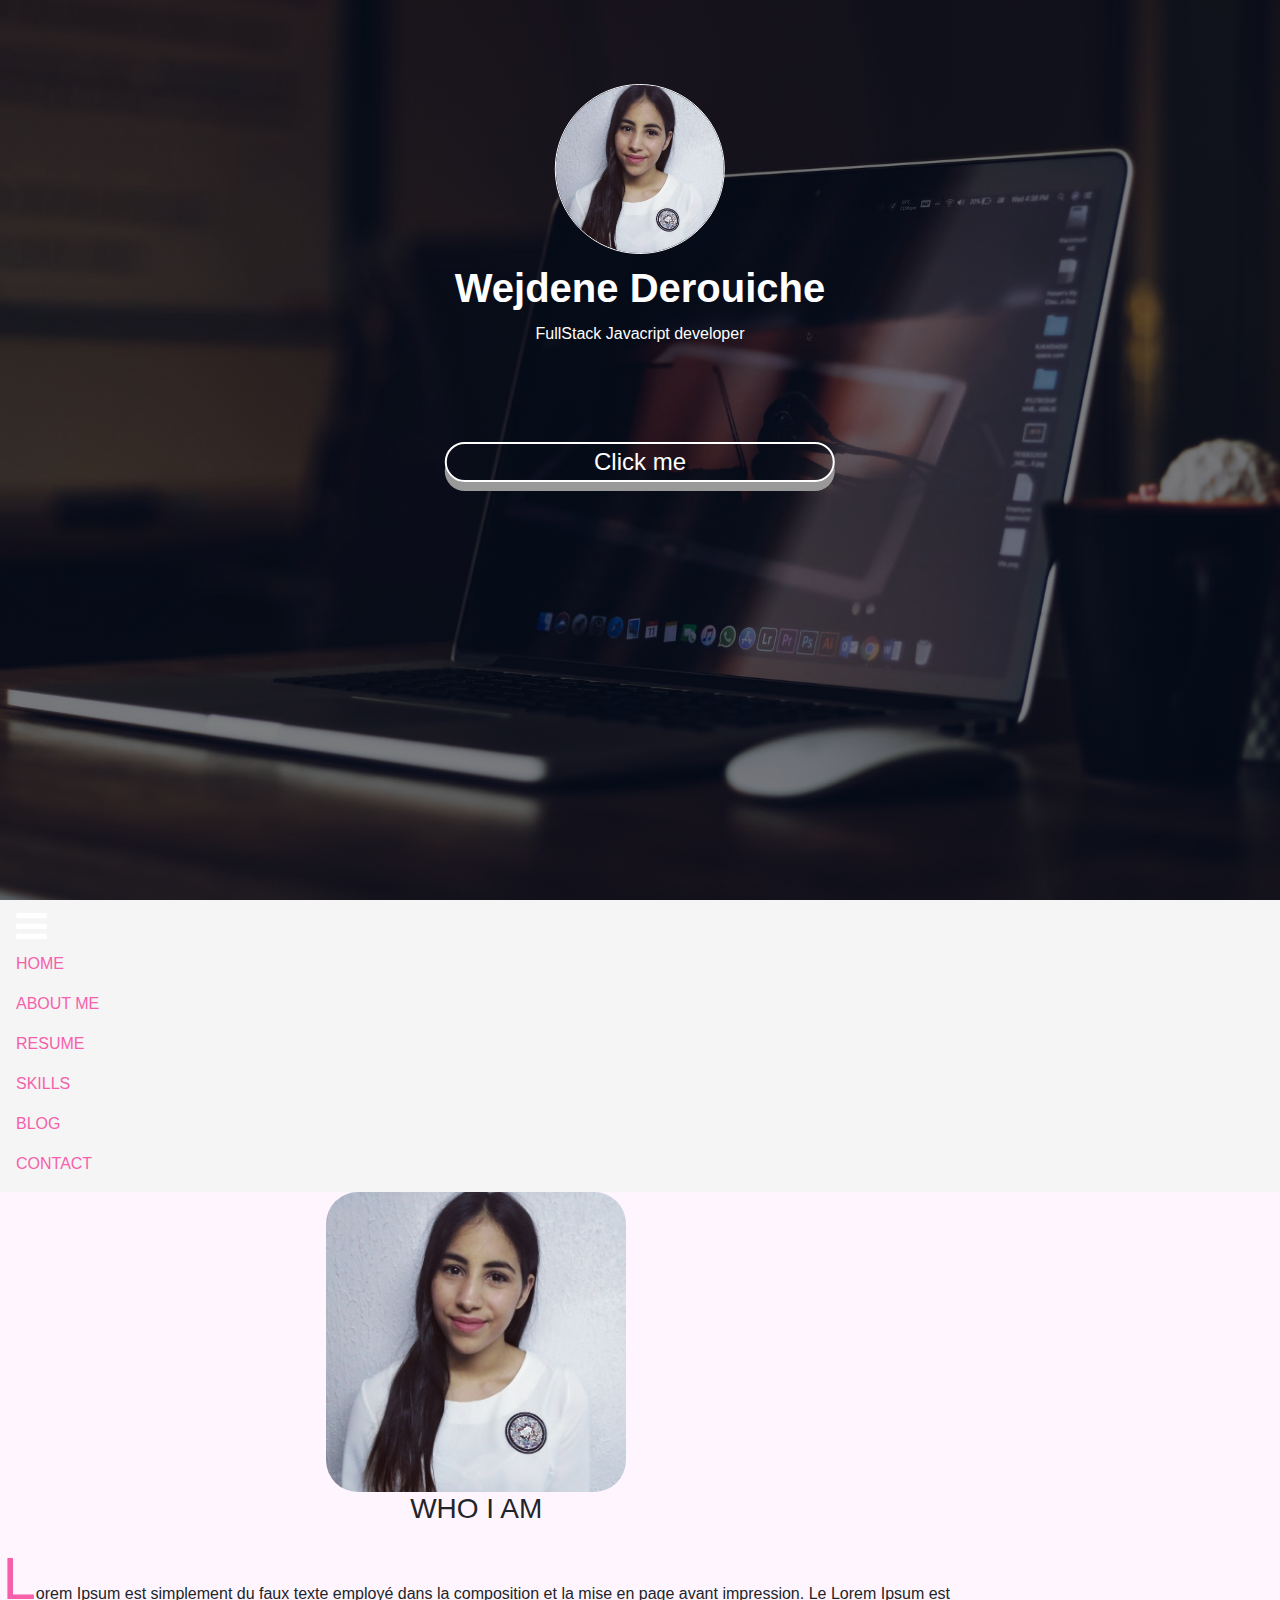
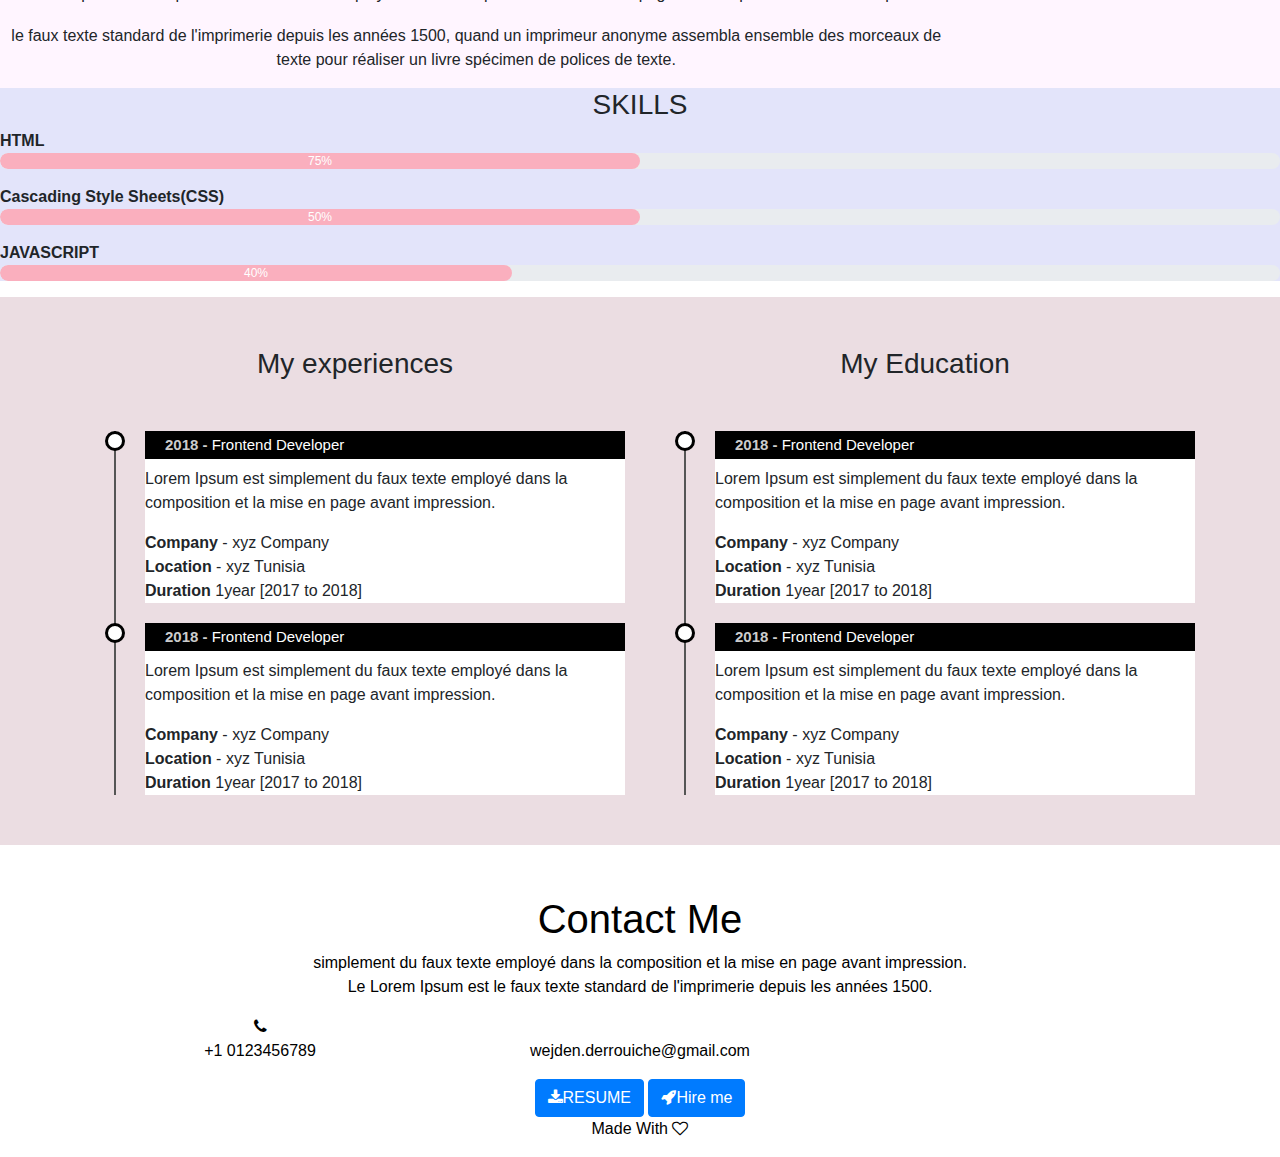
==== commit 8bcc8ab8: "contact" ====
--- a/index.html
+++ b/index.html
@@ -11,6 +11,7 @@
     <script src="https://stackpath.bootstrapcdn.com/bootstrap/4.3.1/js/bootstrap.min.js" integrity="sha384-JjSmVgyd0p3pXB1rRibZUAYoIIy6OrQ6VrjIEaFf/nJGzIxFDsf4x0xIM+B07jRM" crossorigin="anonymous"></script>
     <link rel="stylshher" href="https://stackpath.bootstrapcdn.com/font-awesome/4.7.0/css/font-awesome.min.css">
     <link rel="stylesheet" href="/your-path-to-fontawesome/css/all.css">
+    <link rel="stylesheet" href="https://cdnjs.cloudflare.com/ajax/libs/font-awesome/4.7.0/css/font-awesome.min.css">
 </head>
 
 <body>
@@ -156,7 +157,7 @@
                 <button type="button" class="btn btn-primary">
                 <i class="fa fa-rocket"></i>Hire me</button>
                 <div class="footer text-center">
-                <p> Made With <i>Love</i> <i class="fas fa-code"></i></i> </p>
+                <p> Made With <i class="fa fa-heart-o"></i></i> </p>
                 </div>
                 </div>
                 </div>
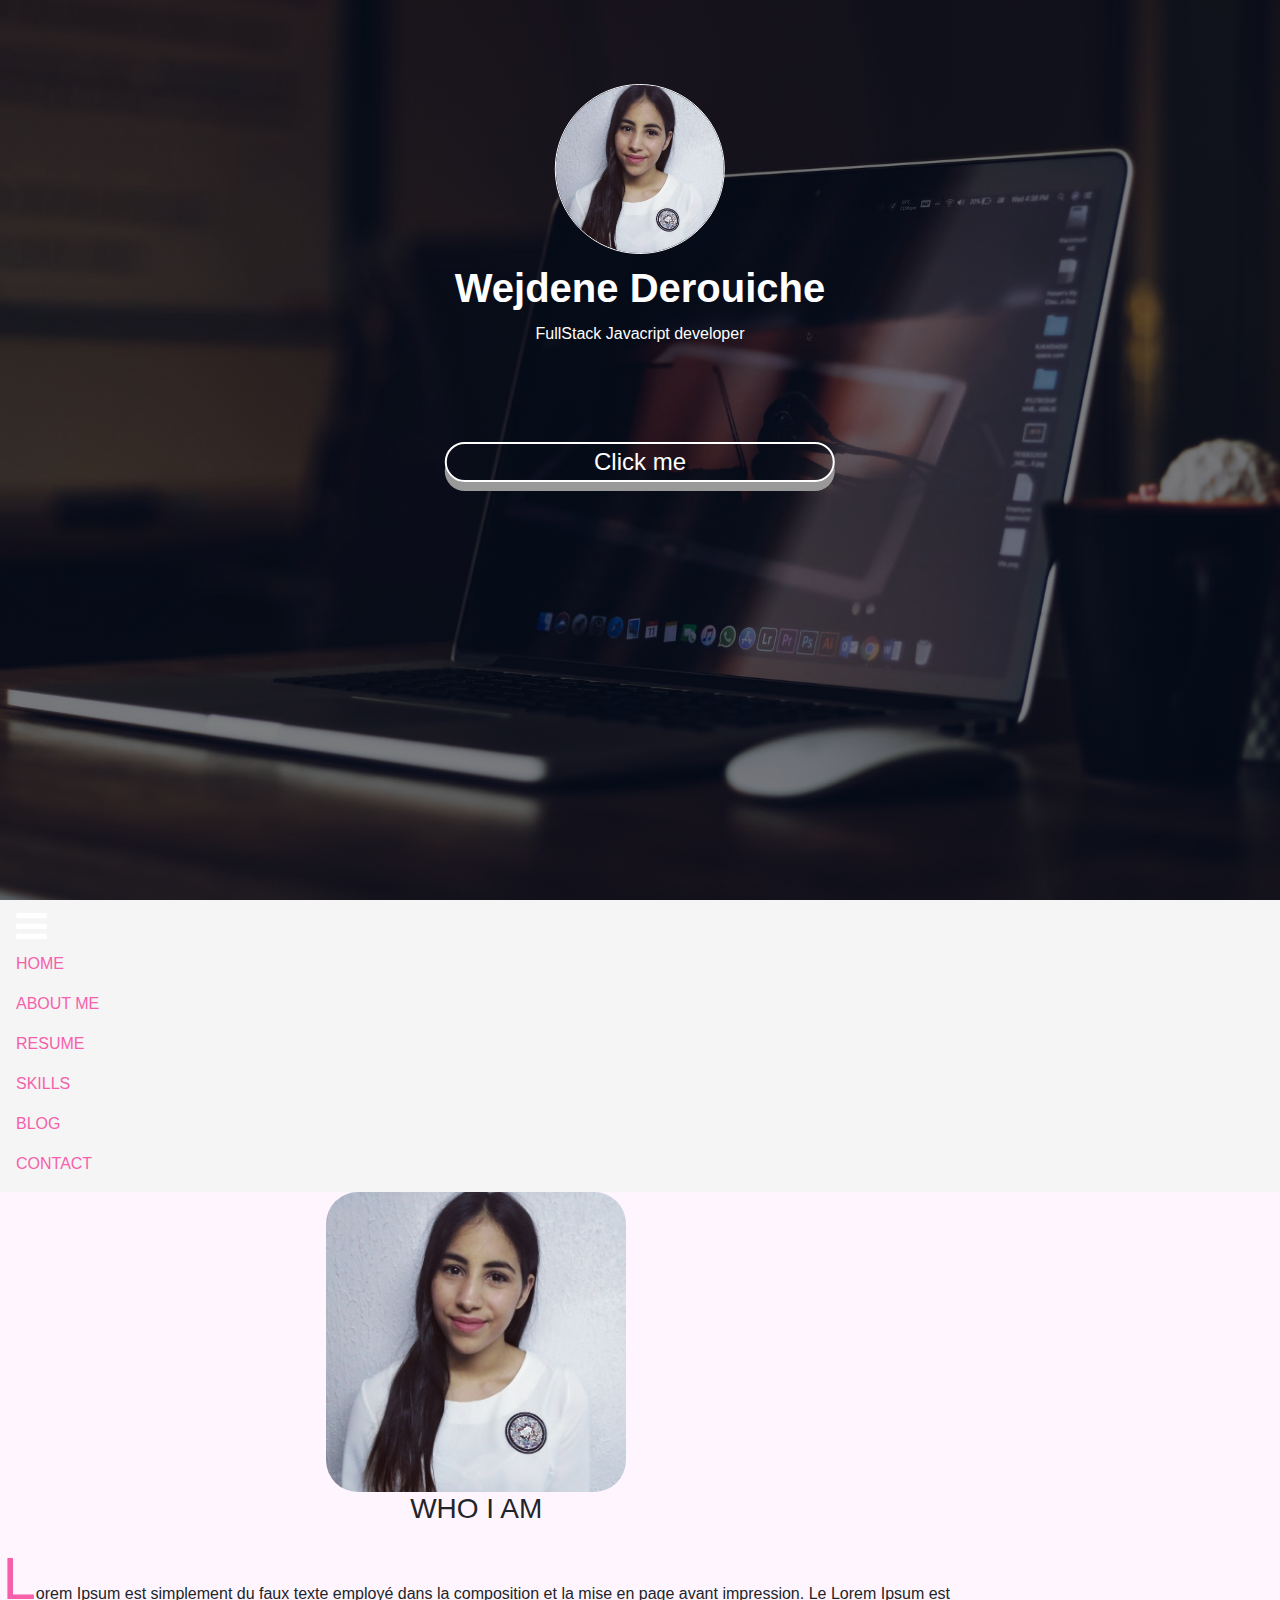
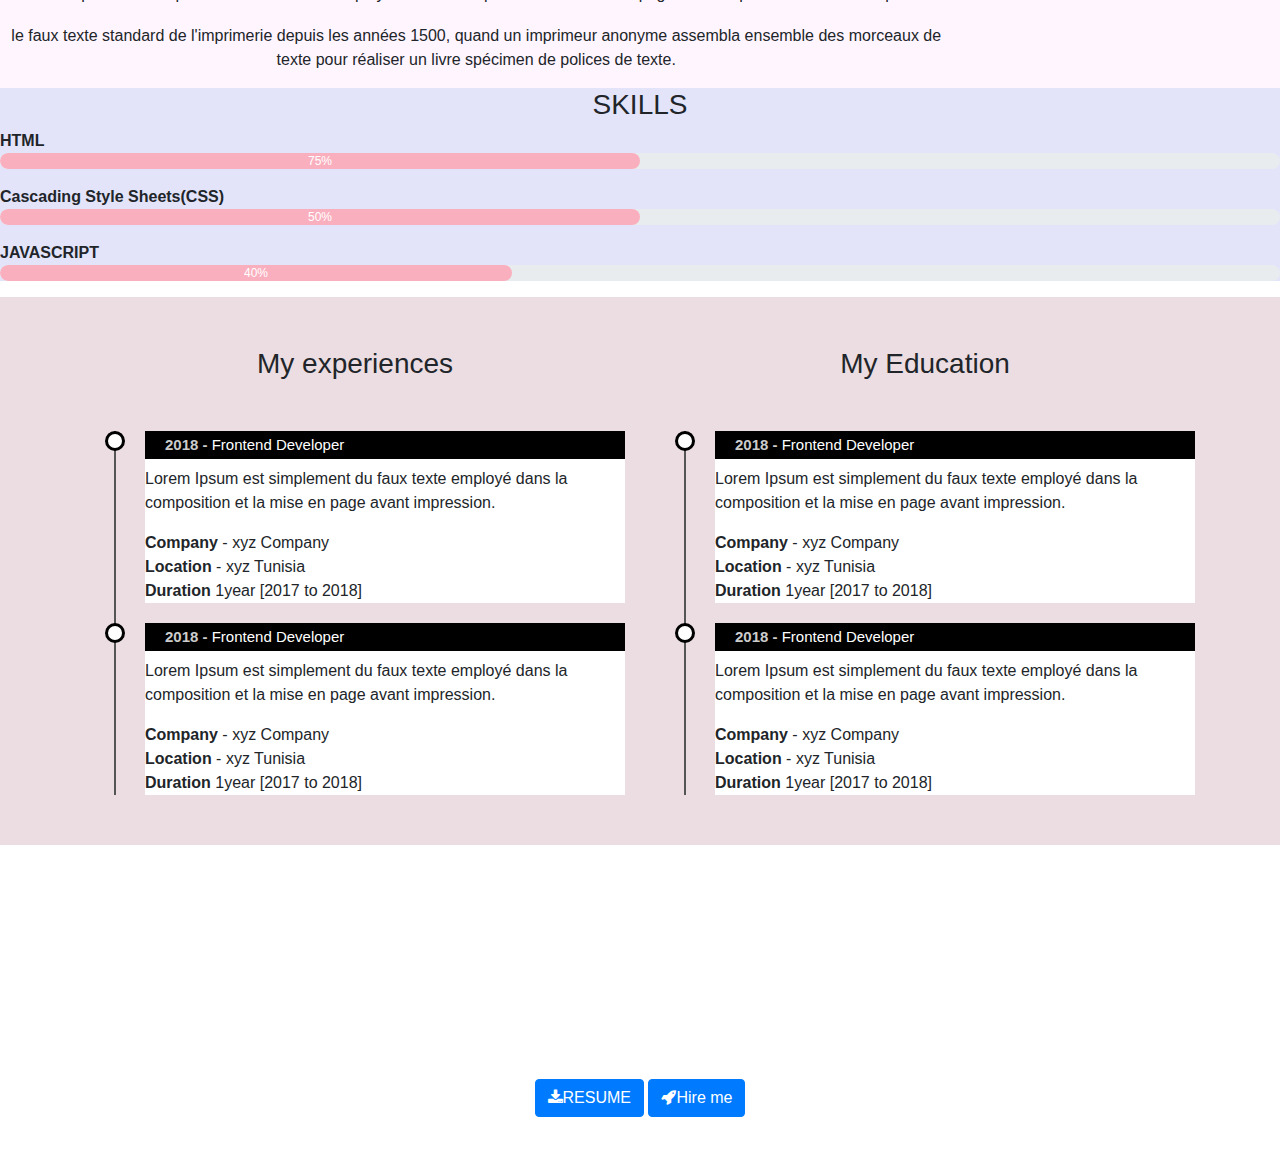
==== commit 71752c5b: "footer" ====
--- a/index.html
+++ b/index.html
@@ -148,19 +148,20 @@
                         <p>+1 0123456789</p>
                     </div>
                     <div class="col-md-4">
-                        <i class="fa fa-envlop"></i>
+                        <i class="fa fa-envelope"></i>
                         <p>wejden.derrouiche@gmail.com</p>
                     </div>
                 </div>
-                <button type="button" class="btn btn-primary">
-                <i class="fa fa-download"></i>RESUME</button>
-                <button type="button" class="btn btn-primary">
-                <i class="fa fa-rocket"></i>Hire me</button>
-                <div class="footer text-center">
-                <p> Made With <i class="fa fa-heart-o"></i></i> </p>
+                <button type=" button " class="btn btn-primary ">
+                <i class="fa fa-download "></i>RESUME</button>
+                <button type="button" class="btn btn-primary ">
+                <i class="fa fa-rocket "></i>Hire me</button>
+                <div class="footer text-center ">
+                    <p> Made With <i class="fa fa-heart-o "></i></i>
+                    </p>
                 </div>
-                </div>
-                </div>
+            </div>
+        </div>
 
     </section>
 
--- a/styles.css
+++ b/styles.css
@@ -192,9 +192,9 @@
 
 .contact {
     padding-top: 50px;
-    background: linear;
+    background: linear-gradient(rgba(0, 0, 0, 0.8), rgba(0, 0, 0, 0.8)), url(img/footer.jpg);
     background-position: center;
     background-size: cover;
     background-attachment: fixed;
-    color: #000;
+    color: #fff;
 }